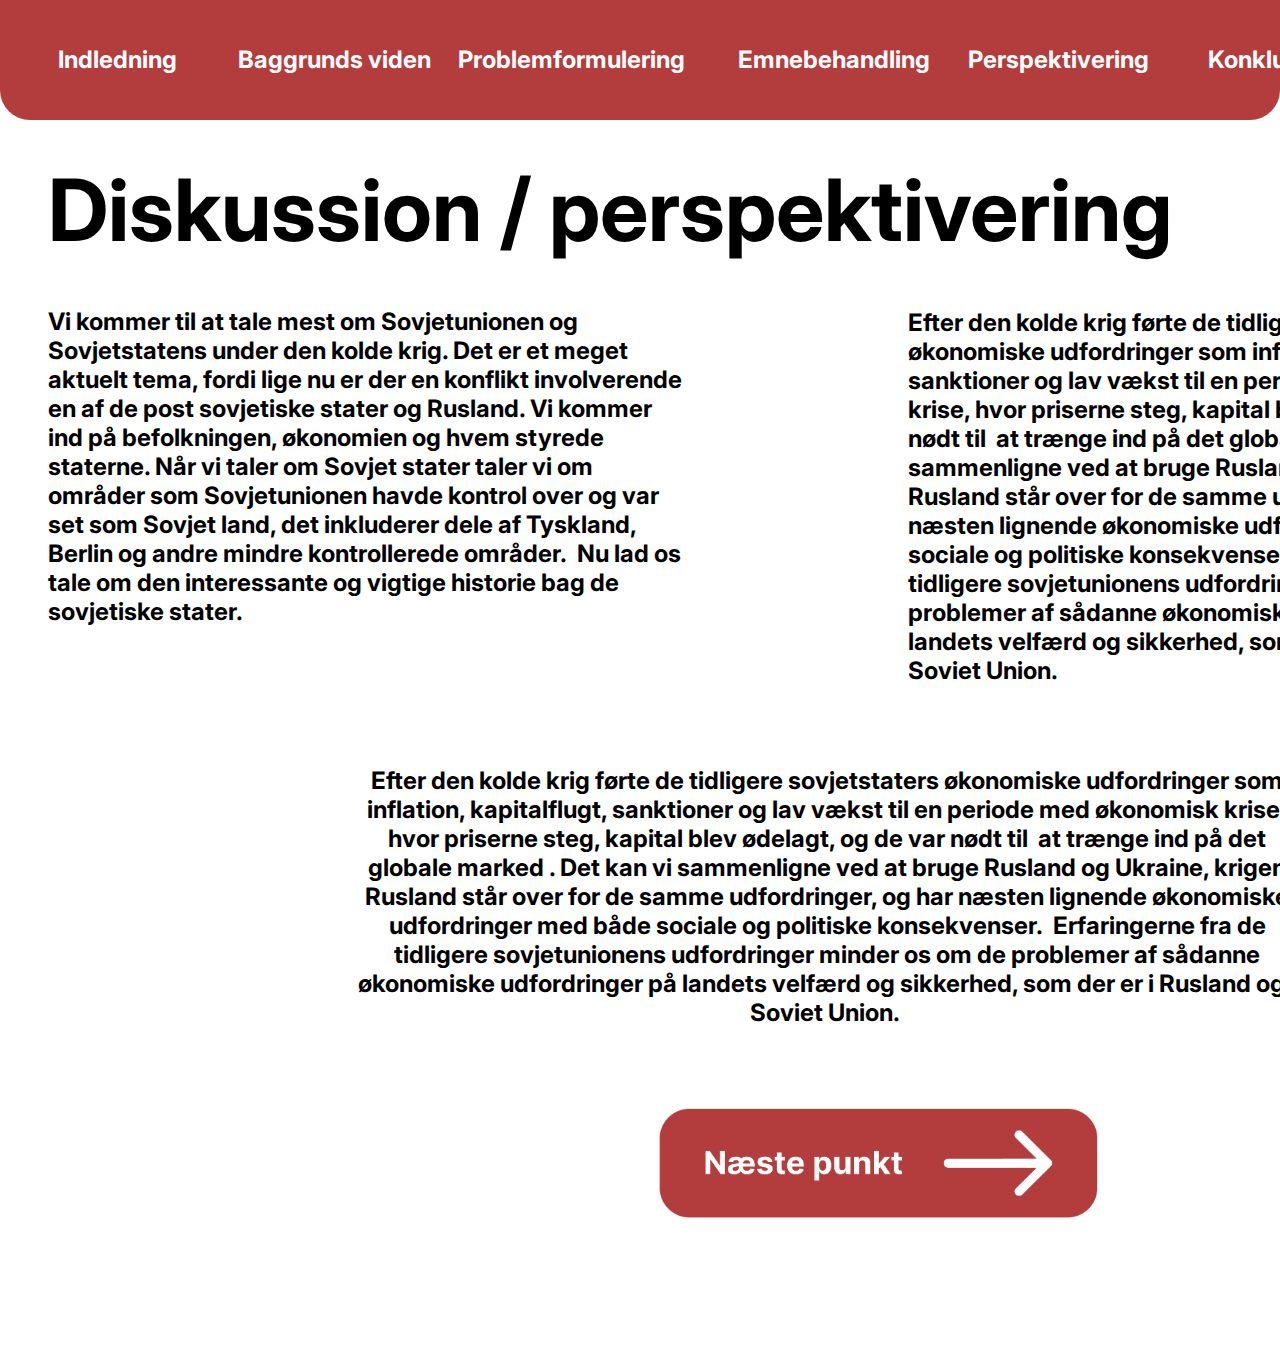
==== perspektivering/perspektivering.html @ 0c084597 "Done." ====
<!DOCTYPE html>
<html lang="en">
  <head>
    <meta charset="UTF-8" />
    <meta name="viewport" content="width=device-width, initial-scale=1.0" />
    <title>perspektivering</title>
    <link rel="stylesheet" href="perspektivering.css" />
    <link
      rel="stylesheet"
      href="https://fonts.googleapis.com/css?family=Inter"
    />
    <link rel="preconnect" href="https://fonts.googleapis.com" />
    <link rel="preconnect" href="https://fonts.gstatic.com" crossorigin />
    <link
      href="https://fonts.googleapis.com/css2?family=Inter:wght@700&display=swap"
      rel="stylesheet"
    />
  </head>
  <body>
    <header>
      <div class="header"></div>
      <a href="/indledning/indledning.html"
        ><p class="indledning">Indledning</p></a
      >
      <a href="/baggrundsViden/baggrundsViden.html"
        ><p class="baggrundsViden">Baggrunds viden</p></a
      >
      <a href="/problemformulering/problemformulering.html"
        ><p class="problemformulering">Problemformulering</p></a
      >
      <a href="/analyse/analyse.html"
        ><p class="emnebehandling">Emnebehandling</p></a
      >
      <a href="/perspektivering/perspektivering.html"
        ><p class="perspektivering">Perspektivering</p></a
      >
      <a href="/konklusion/konklusion.html"
        ><p class="konklusion">Konklusion</p></a
      >
      <a href="/kilder/kilder.html"><p class="kilder">Kilder</p></a>
    </header>
    <h1 class="h1">Diskussion / perspektivering</h1>
    <p class="t1">
      Vi kommer til at tale mest om Sovjetunionen og Sovjetstatens under den
      kolde krig. Det er et meget aktuelt tema, fordi lige nu er der en konflikt
      involverende en af de post sovjetiske stater og Rusland. Vi kommer ind på
      befolkningen, økonomien og hvem styrede staterne. Når vi taler om Sovjet
      stater taler vi om områder som Sovjetunionen havde kontrol over og var set
      som Sovjet land, det inkluderer dele af Tyskland, Berlin og andre mindre
      kontrollerede områder.  Nu lad os tale om den interessante og vigtige
      historie bag de sovjetiske stater.
    </p>
    <p class="t2">
      Efter den kolde krig førte de tidligere sovjetstaters økonomiske
      udfordringer som inflation, kapitalflugt, sanktioner og lav vækst til en
      periode med økonomisk krise, hvor priserne steg, kapital blev ødelagt, og
      de var nødt til  at trænge ind på det globale marked . Det kan vi
      sammenligne ved at bruge Rusland og Ukraine, krigen Rusland står over for
      de samme udfordringer, og har næsten lignende økonomiske udfordringer med
      både sociale og politiske konsekvenser.  Erfaringerne fra de tidligere
      sovjetunionens udfordringer minder os om de problemer af sådanne
      økonomiske udfordringer på landets velfærd og sikkerhed, som der er i
      Rusland og i Soviet Union. 
    </p>
    <p class="t3">
      Efter den kolde krig førte de tidligere sovjetstaters økonomiske
      udfordringer som inflation, kapitalflugt, sanktioner og lav vækst til en
      periode med økonomisk krise, hvor priserne steg, kapital blev ødelagt, og
      de var nødt til  at trænge ind på det globale marked . Det kan vi
      sammenligne ved at bruge Rusland og Ukraine, krigen Rusland står over for
      de samme udfordringer, og har næsten lignende økonomiske udfordringer med
      både sociale og politiske konsekvenser.  Erfaringerne fra de tidligere
      sovjetunionens udfordringer minder os om de problemer af sådanne
      økonomiske udfordringer på landets velfærd og sikkerhed, som der er i
      Rusland og i Soviet Union. 
    </p>
    <a href="/konklusion/konklusion.html"
      ><img class="nextPoint" src="/assets/nextPoint.png" alt=""
    /></a>
  </body>
</html>
---- perspektivering/perspektivering.css ----
body {
  height: 1350px;
}

.h1 {
  top: 100px;
  margin-left: 0.46511627906976744em;
  position: absolute;
  width: 1350px;
  height: 76px;
  flex-shrink: 0;
  color: #000;
  font-family: Inter;
  font-size: 86px;
  font-style: normal;
  font-weight: 700;
  line-height: normal;
}
.t1 {
  margin-left: 40px;
  position: absolute;
  color: #000;
  font-family: Inter;
  font-size: 24px;
  font-style: normal;
  font-weight: 700;
  line-height: normal;
  display: flex;
  width: 638px;
  height: 336px;
  flex-direction: column;
  justify-content: center;
  flex-shrink: 0;
  margin-top: 290px;
}
.t2 {
  margin-left: 900px;
  position: absolute;
  color: #000;
  font-family: Inter;
  font-size: 24px;
  font-style: normal;
  font-weight: 700;
  line-height: normal;
  display: flex;
  width: 638px;
  height: 336px;
  flex-direction: column;
  justify-content: center;
  flex-shrink: 0;
  margin-top: 320px;
}
.t3 {
  text-align: center;
  margin-left: 350px;
  position: absolute;
  color: #000;
  font-family: Inter;
  font-size: 24px;
  font-style: normal;
  font-weight: 700;
  line-height: normal;
  display: flex;
  width: 938px;
  height: 336px;
  flex-direction: column;
  justify-content: center;
  flex-shrink: 0;
  margin-top: 720px;
}
.nextPoint {
  position: absolute;
  width: 440px;
  height: 110px;
  flex-shrink: 0;
  margin-left: 650px;
  margin-top: 1100px;
}

.header {
  height: 120px;
  left: 0%;
  right: 0%;
  top: 0px;
  position: absolute;
  display: flex;

  border-radius: 0px 0px 30px 30px;
  background: #b33c3c;
}
.indledning {
  display: none;
}
.baggrundsViden {
  display: none;
}
.problemformulering {
  display: none;
}
.emnebehandling {
  display: none;
}
.perspektivering {
  display: none;
}
.konklusion {
  display: none;
}
.kilder {
  display: none;
}
@media (min-width: 720px) {
  .header {
    height: 120px;
    left: 0%;
    right: 0%;
    top: 0px;
    position: absolute;
    display: flex;
    border-radius: 0px 0px 30px 30px;
    background: #b33c3c;
  }
  .indledning {
    margin-left: 2.0833333333333335em;
    position: absolute;
    display: flex;
    width: 256px;
    height: 54px;
    flex-direction: column;
    justify-content: center;
    flex-shrink: 0;
    color: #fff;
    text-align: left;
    font-family: Inter;
    font-size: 24px;
    font-style: normal;
    font-weight: 700;
    line-height: normal;
  }
  .baggrundsViden {
    margin-left: 9.583333333333334em;
    position: absolute;
    display: flex;
    width: 258px;
    height: 54px;
    flex-direction: column;
    justify-content: center;
    flex-shrink: 0;
    color: #fff;
    text-align: left;
    font-family: Inter;
    font-size: 24px;
    font-style: normal;
    font-weight: 700;
    line-height: normal;
  }
  .problemformulering {
    margin-left: 18.75em;
    position: absolute;
    display: flex;
    width: 258px;
    height: 54px;
    flex-direction: column;
    justify-content: center;
    flex-shrink: 0;
    color: #fff;
    text-align: left;
    font-family: Inter;
    font-size: 24px;
    font-style: normal;
    font-weight: 700;
    line-height: normal;
  }
  .emnebehandling {
    margin-left: 30.416666666666668em;
    position: absolute;
    display: flex;
    width: 258px;
    height: 54px;
    flex-direction: column;
    justify-content: center;
    flex-shrink: 0;
    color: #fff;
    text-align: left;
    font-family: Inter;
    font-size: 24px;
    font-style: normal;
    font-weight: 700;
    line-height: normal;
  }
  .perspektivering {
    margin-left: 40em;
    position: absolute;
    display: flex;
    width: 258px;
    height: 54px;
    flex-direction: column;
    justify-content: center;
    flex-shrink: 0;
    color: #fff;
    text-align: left;
    font-family: Inter;
    font-size: 24px;
    font-style: normal;
    font-weight: 700;
    line-height: normal;
  }
  .konklusion {
    margin-left: 50em;
    position: absolute;
    display: flex;
    width: 258px;
    height: 54px;
    flex-direction: column;
    justify-content: center;
    flex-shrink: 0;
    color: #fff;
    text-align: left;
    font-family: Inter;
    font-size: 24px;
    font-style: normal;
    font-weight: 700;
    line-height: normal;
  }
  .kilder {
    margin-left: 1400px;
    position: absolute;
    display: flex;
    width: 108px;
    height: 54px;
    flex-direction: column;
    justify-content: center;
    flex-shrink: 0;
    color: #fff;
    text-align: left;
    font-family: Inter;
    font-size: 24px;
    font-style: normal;
    font-weight: 700;
    line-height: normal;
  }
}
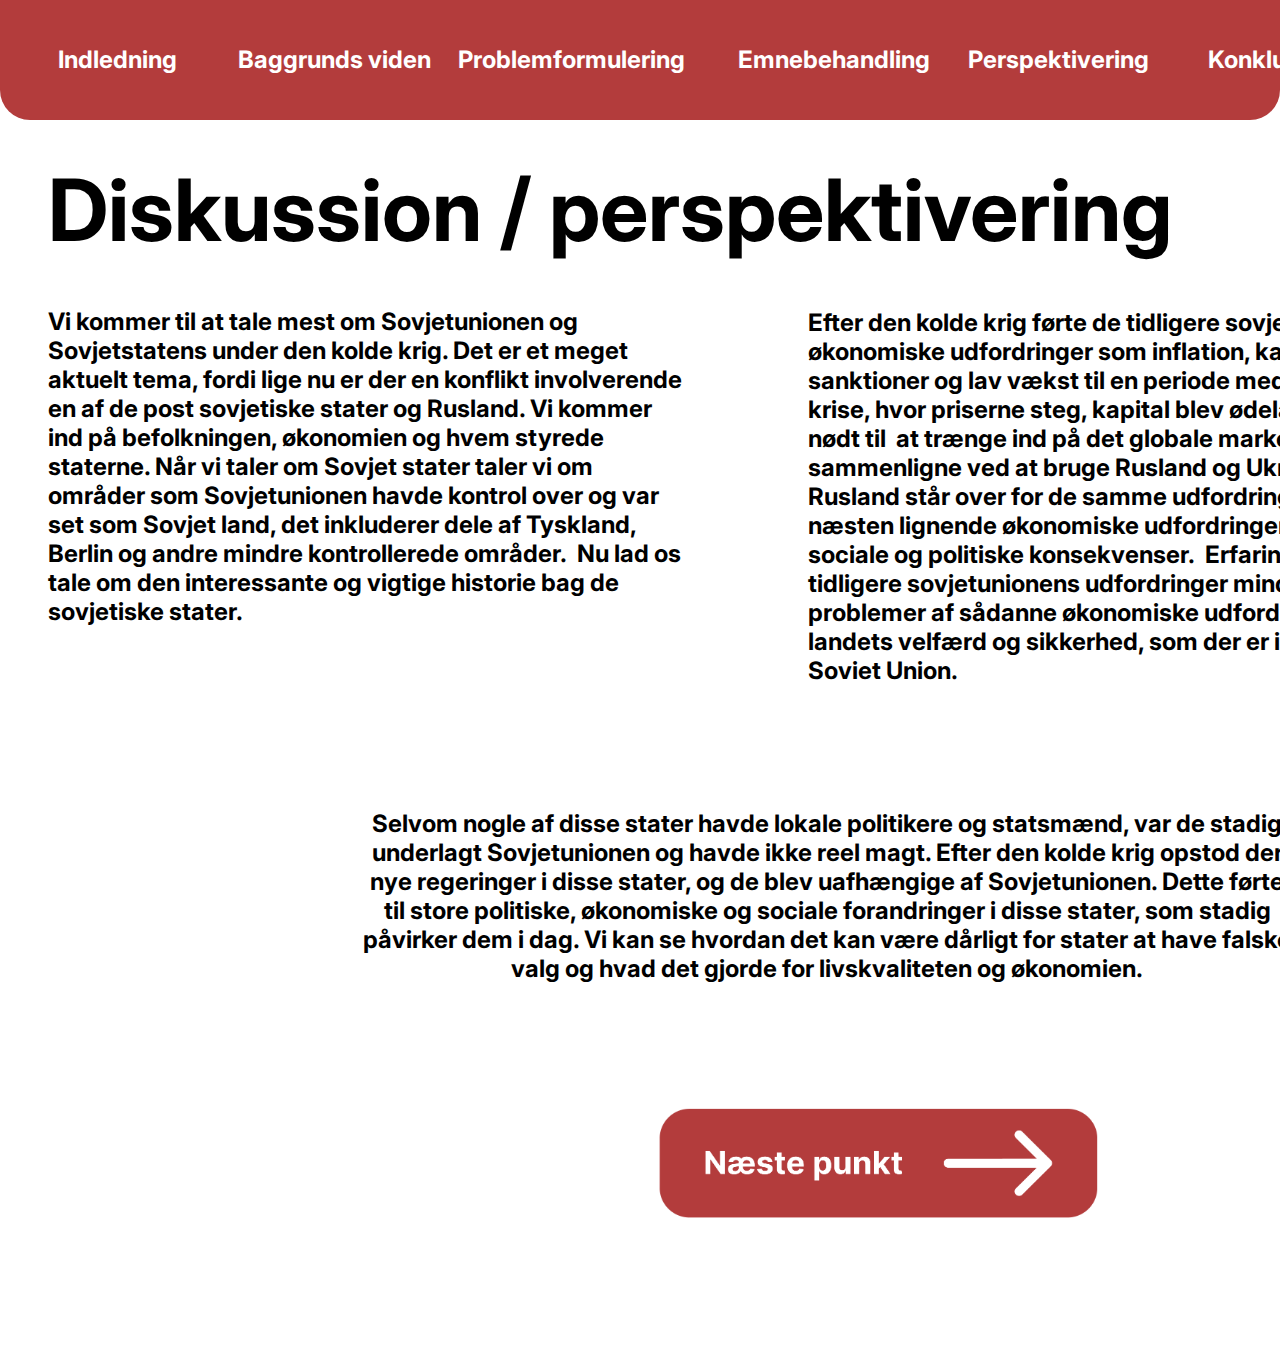
==== commit 0d719293: "fix" ====
--- a/perspektivering/perspektivering.html
+++ b/perspektivering/perspektivering.html
@@ -63,16 +63,13 @@
       Rusland og i Soviet Union. 
     </p>
     <p class="t3">
-      Efter den kolde krig førte de tidligere sovjetstaters økonomiske
-      udfordringer som inflation, kapitalflugt, sanktioner og lav vækst til en
-      periode med økonomisk krise, hvor priserne steg, kapital blev ødelagt, og
-      de var nødt til  at trænge ind på det globale marked . Det kan vi
-      sammenligne ved at bruge Rusland og Ukraine, krigen Rusland står over for
-      de samme udfordringer, og har næsten lignende økonomiske udfordringer med
-      både sociale og politiske konsekvenser.  Erfaringerne fra de tidligere
-      sovjetunionens udfordringer minder os om de problemer af sådanne
-      økonomiske udfordringer på landets velfærd og sikkerhed, som der er i
-      Rusland og i Soviet Union. 
+      Selvom nogle af disse stater havde lokale politikere og statsmænd, var de
+      stadig underlagt Sovjetunionen og havde ikke reel magt. Efter den kolde
+      krig opstod der nye regeringer i disse stater, og de blev uafhængige af
+      Sovjetunionen. Dette førte til store politiske, økonomiske og sociale
+      forandringer i disse stater, som stadig påvirker dem i dag. Vi kan se
+      hvordan det kan være dårligt for stater at have falske valg og hvad det
+      gjorde for livskvaliteten og økonomien.
     </p>
     <a href="/konklusion/konklusion.html"
       ><img class="nextPoint" src="/assets/nextPoint.png" alt=""
--- a/perspektivering/perspektivering.css
+++ b/perspektivering/perspektivering.css
@@ -34,7 +34,7 @@
   margin-top: 290px;
 }
 .t2 {
-  margin-left: 900px;
+  margin-left: 800px;
   position: absolute;
   color: #000;
   font-family: Inter;
